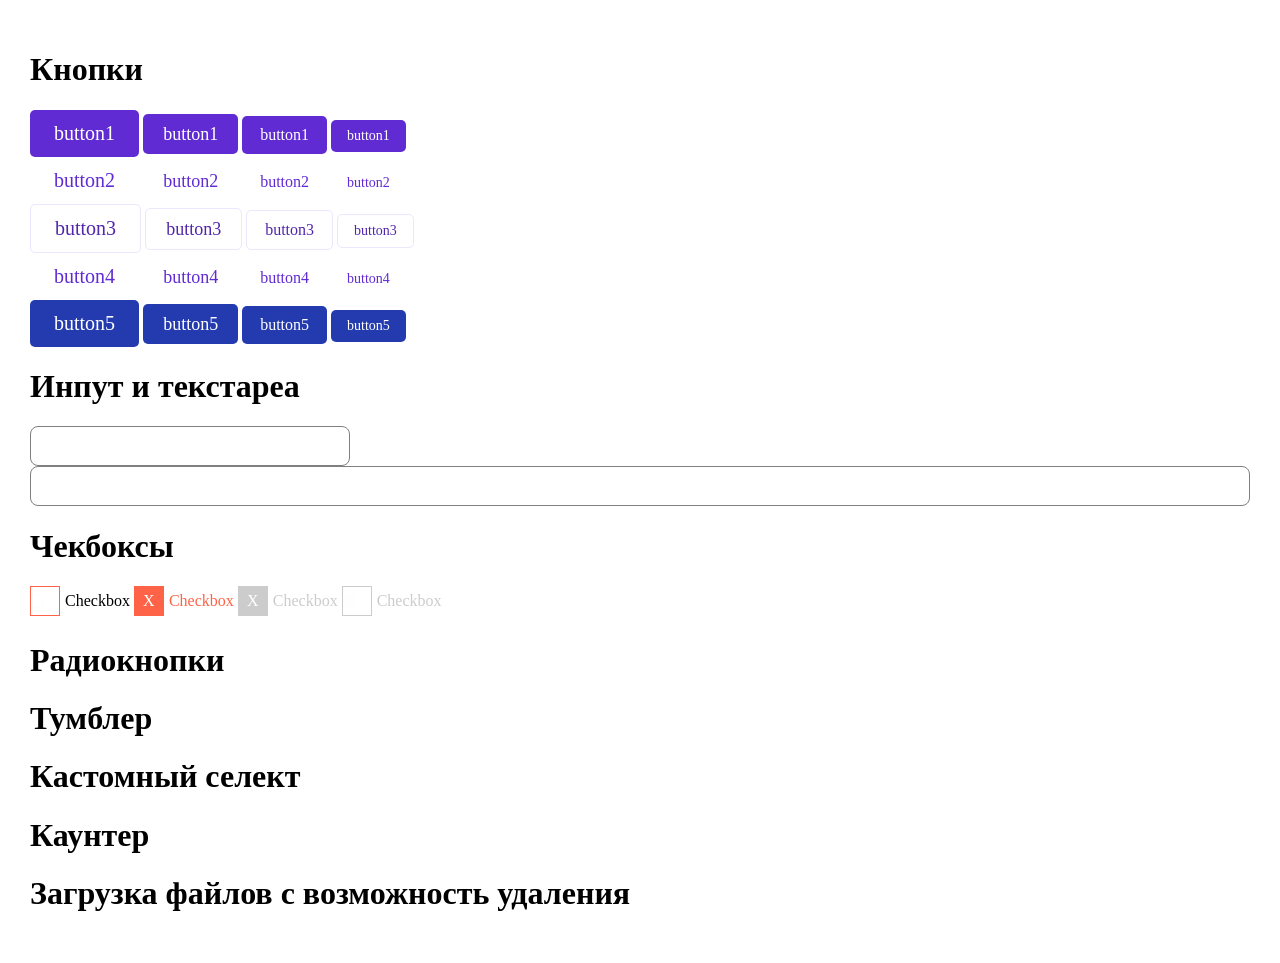
==== app/ui-tree.html @ 29e1bcdf "чекбоксы сделаны" ====
<!DOCTYPE html>
<html lang="en">

<head>
	<meta charset="UTF-8">
	<meta name="viewport" content="width=device-width, initial-scale=1">
	<title>Название сайта</title>
	<link rel="icon" href="https://example.com/favicon.ico" type="image/x-icon">
	<!-- Styles -->
	<link rel="stylesheet" href="css/normalize.css">
	<!-- build:css -->
	<!-- Все стили помещаются внтурь комментария build -->
	<!-- Slick slider CSS -->
	<link rel="stylesheet" href="libs/slick-slider/slick.css">
	<!-- Magnific Popup CSS -->
	<link rel="stylesheet" href="libs/magnific-popup/magnific-popup.css">
	<!-- Google Fonts roboto -->
	<link href="https://fonts.googleapis.com/css?family=Roboto:300,300i,400,400i,500,500i,700,700i,900|Rubik:500,700,900&subset=latin,cyrillic" rel="stylesheet">
	<!-- Базовые стили CSS -->
	<link rel="stylesheet" href="css/main.css">
    <link rel="stylesheet" href="css/uicss.css">
	<!-- endbuild -->
</head>
<body>



    <h1>Кнопки</h1>
    <div class="row">
        <div class="
            button
            button--struct1
            button--colors1
            button--size1
            button--bradius1
        ">
            button1
        </div>
        <div class="
            button
            button--bradius1
            button--struct1
            button--colors1
            button--size2
        ">
            button1
        </div>
        <div class="
            button
            button--struct1
            button--colors1
            button--size3
            button--bradius1
        ">
            button1
        </div>
        <div class="
            button
            button--bradius1
            button--struct1
            button--colors1
            button--size4
        ">
            button1
        </div>
    </div>




    <div class="row">
        <div class="
            button
            button--struct1
            button--colors2
            button--size1
            button--bradius1
        ">
            button2
        </div>
        <div class="
            button
            button--bradius1
            button--struct1
            button--colors2
            button--size2
        ">
            button2
        </div>
        <div class="
            button
            button--struct1
            button--colors2
            button--size3
            button--bradius1
        ">
            button2
        </div>
        <div class="
            button
            button--bradius1
            button--struct1
            button--colors2
            button--size4
        ">
            button2
        </div>
    </div>




    <div class="row">
        <div class="
            button
            button--bradius1
            button--struct1
            button--colors3
            button--size1
        ">
            button3
        </div>
        <div class="
            button
            button--bradius1
            button--struct1
            button--colors3
            button--size2
        ">
            button3
        </div>
        <div class="
            button
            button--bradius1
            button--struct1
            button--colors3
            button--size3
        ">
            button3
        </div>
        <div class="
            button
            button--bradius1
            button--struct1
            button--colors3
            button--size4
        ">
            button3
        </div>
    </div>



    <div class="row">
        <div class="
            button
            button--bradius1
            button--struct1
            button--colors4
            button--size1
        ">
            button4
        </div>
        <div class="
            button
            button--bradius1
            button--struct1
            button--colors4
            button--size2
        ">
            button4
        </div>
        <div class="
            button
            button--bradius1
            button--struct1
            button--colors4
            button--size3
        ">
            button4
        </div>
        <div class="
            button
            button--bradius1
            button--struct1
            button--colors4
            button--size4
        ">
            button4
        </div>
    </div>


    <div class="row">
        <div class="
            button
            button--bradius1
            button--struct1
            button--colors5
            button--size1
        ">
            button5
        </div>
        <div class="
            button
            button--bradius1
            button--struct1
            button--colors5
            button--size2
        ">
            button5
        </div>
        <div class="
            button
            button--bradius1
            button--struct1
            button--colors5
            button--size3
        ">
            button5
        </div>
        <div class="
            button
            button--bradius1
            button--struct1
            button--colors5
            button--size4
        ">
            button5
        </div>
    </div>


    <!-- input -->
    <!-- input -->
    <!-- input -->
	<h1>Инпут и текстареа</h1>
    <div class="row">
        <div class="field-cell">
            <input type="text" class="field field--size1 field--bradius1 field--border1">
        </div>
    </div>
    <div class="row">
        <div class="field-cell">
            <input type="text" class="field field--size2 field--bradius1 field--border1">
        </div>
    </div>
    



    <!-- checkbox -->
    <!-- checkbox -->
    <!-- checkbox -->
    <h1>Чекбоксы</h1>
    <label class="checkbox checkbox--struct1 checkbox--gap1">
        <input type="checkbox" class="checkbox__input"/>
        <div class="checkbox__cell checkbox__cell--border1 checkbox__cell--size1 checkbox__cell--pos1 checkbox__cell--colors1">
            <span class="checkbox__checkmark">X</span>
        </div>
        <div class="checkbox__text">Checkbox</div>
    </label>

    <label class="checkbox checkbox--struct1 checkbox--gap1">
        <input type="checkbox" class="checkbox__input" checked="checked">
        <div class="checkbox__cell checkbox__cell--border1 checkbox__cell--size1 checkbox__cell--pos1 checkbox__cell--colors1">
            <span class="checkbox__checkmark">X</span>
        </div>
        <div class="checkbox__text checkbox__text--color1">Checkbox</div>
    </label>

    <label class="checkbox checkbox--disabled checkbox--struct1 checkbox--gap1">
        <input type="checkbox" class="checkbox__input" checked="checked" disabled="disabled">
        <div class="checkbox__cell checkbox__cell--border1 checkbox__cell--size1 checkbox__cell--pos1 checkbox__cell--colors1">
            <span class="checkbox__checkmark">X</span>
        </div>
        <div class="checkbox__text">Checkbox</div>
    </label>
    
    <label class="checkbox checkbox--disabled checkbox--struct1 checkbox--gap1">
        <input type="checkbox" class="checkbox__input" disabled="disabled">
        <div class="checkbox__cell checkbox__cell--border1 checkbox__cell--size1 checkbox__cell--pos1 checkbox__cell--colors1">
            <span class="checkbox__checkmark">X</span>
        </div>
        <div class="checkbox__text">Checkbox</div>
    </label>





    <h1>Радиокнопки</h1>
    <h1>Тумблер</h1>
    <h1>Кастомный селект</h1>
    <h1>Каунтер</h1>
    <h1>Загрузка файлов с возможность удаления</h1>







    <style>
        body{
            padding: 30px;
        }
    </style>

	<!-- Scripts -->
	<!-- build:js -->
	<!-- jQuery -->
	<script src="js/jquery-3.3.1.min.js"></script>
	<!-- Slick slider JS -->
	<script src="libs/slick-slider/slick.min.js"></script>
	<!-- Magnific Popup JS -->
	<script src="libs/magnific-popup/jquery.magnific-popup.min.js"></script>
	<!-- Базовые скрипты javascript -->
	<script src="js/main.js"></script>
	<!-- endbuild -->
</body>

</html>
---- app/css/main.css ----
@charset "UTF-8";
/* reset */
html {
  scroll-behavior: smooth;
}

body {
  overflow: hidden visible;
}

*,
*:before,
*:after {
  box-sizing: border-box;
  margin: 0;
  padding: 0;
}

img {
  max-width: 100%;
}

li {
  list-style: none;
}

a {
  text-decoration: none;
  display: inline-block;
}

input, button, textarea {
  outline: none;
}

button {
  border: none;
}

ul li:last-child {
  margin-right: 0;
  margin-bottom: 0;
}

ul li:first-child {
  margin-left: 0;
  margin-top: 0;
}

.text p:last-child {
  margin-bottom: 0;
}

a, button {
  cursor: pointer;
  display: inline-block;
}

.container {
  max-width: 1200px;
  margin: 0 auto;
}

/* для маленьких мониторов и больших планшетов и обычных планшетов в горизонтальной ротации */
/* т.е мониторы и плашеты (1024-1260) */
@media screen and (max-width: 1260px) {
  .container {
    width: 950px;
  }
}

/* для обычных планшетов в вертикальной ротации */
/* т.е плашеты (650-991) */
@media screen and (max-width: 991px) {
  .container {
    width: 620px;
  }
}

/* для телефонов */
/* т.е телефоны (320-650) */
@media screen and (max-width: 650px) {
  .container {
    width: 290px;
  }
}

/* Utils classes */
.body-stop {
  overflow: hidden !important;
}

.hidden {
  display: none;
}

/* UI */
/* BUTTON */
.button {
  cursor: pointer;
}

.button--struct1 {
  display: inline-block;
}

.button--bradius1 {
  border-radius: 5px;
}

.button--colors1 {
  background: #612BD3;
  color: #fff;
}

.button--colors1:hover {
  background: #5126AC;
}

.button--colors2 {
  background: #fff;
  color: #612BD3;
}

.button--colors2:hover {
  background: #EEE5FF;
}

.button--colors3 {
  border: 1px solid #EEE5FF;
  color: #5126AC;
}

.button--colors3:hover {
  border-color: #5126AC;
}

.button--colors4 {
  color: #612BD3;
}

.button--colors4:hover {
  border-color: #5126AC;
}

.button--colors5 {
  background: #243BB0;
  color: #fff;
}

.button--colors5:hover {
  background: #1D2F8D;
}

.button--size1 {
  padding: 12px 24px;
  font-size: 20px;
}

.button--size2 {
  padding: 10px 20px;
  font-size: 18px;
}

.button--size3 {
  padding: 10px 18px;
  font-size: 16px;
}

.button--size4 {
  padding: 8px 16px;
  font-size: 14px;
}

/* CHECKBOX */
/* CHECKBOX */
.checkbox {
  display: flex;
  align-items: center;
}

.checkbox--gap1 {
  gap: 10px;
}

.checkbox__input--size1 {
  width: 16px;
  height: 16px;
}

.checkbox__input--size2 {
  width: 20px;
  height: 20px;
}

/* FIELDS */
/* FIELDS */
/* FIELDS */
.field--size1 {
  width: 320px;
  height: 40px;
}

.field--size2 {
  width: 100%;
  height: 40px;
}

.field--bradius1 {
  border-radius: 8px;
}

.field--border1 {
  border: 1px solid gray;
}

/* Body */
/* Заголовки */
.title--def {
  color: #000;
}

/* Кнопки */
.btn--def {
  display: inline-block;
}

.btn--def:hover {
  display: inline-block;
}

/* Текст */
.text--def {
  color: #000;
}

.text-area p:last-child {
  margin-bottom: 0;
}

/* Табы */
.tabs__links--def {
  display: flex;
}

.tabs__link--def {
  display: inline-block;
}

/* Слайдер */
.slider-arrows--def {
  display: flex;
  justify-content: space-between;
}

.slider-dots--def .slick-dots {
  display: flex;
  justify-content: center;
}

.slider-dots--def .slick-dots li {
  margin: 0 5px;
}

.slider-dots--def .slick-dots li button {
  display: inline-block;
  background: gray;
  font-size: 0;
  width: 20px;
  height: 20px;
  border-radius: 50px;
  cursor: pointer;
}

.slider-dots--def .slick-dots li.slick-active button {
  background: green;
}

.slick-arrow {
  cursor: pointer;
}

/* strukture */
---- app/css/uicss.css ----
/*** CHECKBOXES ***/
/* CHECKBOX WORKS */
.checkbox{
    cursor: pointer;
}
.checkbox.checkbox--disabled{
    cursor: default;
}
.checkbox__input{
    position: absolute;
    opacity: 0.01;
}
.checkbox__cell{
    position: relative;
    overflow: hidden;
}
.checkbox .checkbox__checkmark{
    position: absolute;
    transition: 0.1s linear;
    width: 100%;
    height: 100%;
    display: flex;
    justify-content: center;
    align-items: center;
    transform: scale(0)
}
.checkbox__input:checked + .checkbox__cell .checkbox__checkmark{
    transform: scale(1)
}
/* checkbox--struct */
.checkbox--struct1{
    display: inline-flex;
    align-items: center;
}
/* checkbox--gap */
.checkbox--gap1{
    gap: 5px;
}
/* CHECKBOX__CELL */
/* checkbox__cell--border */
.checkbox__cell--border1{
    border: 1px solid;
}
/* checkbox__cell--bradius1 */
.checkbox__cell--bradius1{
    border-radius: 5px;
}
/* checkbox__cell--colors */
/* --colors1 */
.checkbox__cell--colors1{
    border-color: tomato;
}
.checkbox__input:checked + .checkbox__cell--colors1{
    background: tomato;
}
.checkbox__input:checked + .checkbox__cell--colors1 .checkbox__checkmark{
    color: #fff;
}
.checkbox__input:checked:disabled + .checkbox__cell--colors1{
    border-color: #ccc;
    background: #ccc;
}
.checkbox__input:disabled + .checkbox__cell--colors1{
    border-color: #ccc;
}
/* --colors2 */
/* checkbox__cell--size */
.checkbox__cell--size1{
    width: 30px;
    height: 30px;
}
/* checkbox__cell--pos */
.checkbox__cell--pos1{
    display: flex;
    justify-content: center;
    align-items: center;
}
/* CHECKBOX__TEXT */
/* checkbox__text--color */
.checkbox__text--color1{
    color: #000;
}
.checkbox__input:checked + .checkbox__cell + .checkbox__text{
    color: tomato;
}
.checkbox__input:checked:disabled + .checkbox__cell + .checkbox__text{
    color: #ccc;
}
.checkbox__input:disabled + .checkbox__cell + .checkbox__text{
    color: #ccc;
}
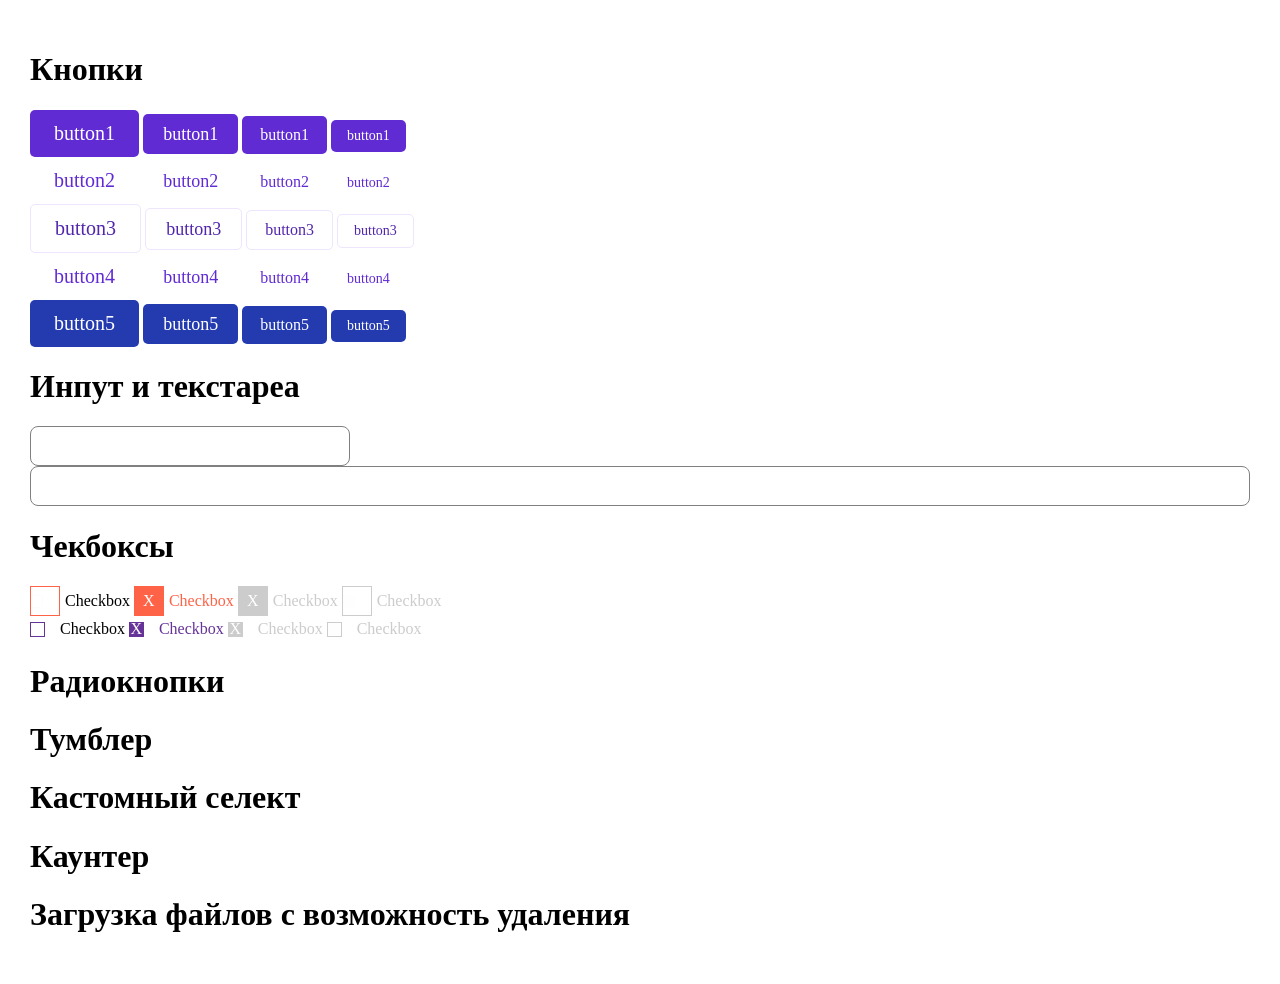
==== commit 1cb506de: "добавлен ещё вид чекбоксов" ====
--- a/app/ui-tree.html
+++ b/app/ui-tree.html
@@ -258,7 +258,7 @@
         <div class="checkbox__cell checkbox__cell--border1 checkbox__cell--size1 checkbox__cell--pos1 checkbox__cell--colors1">
             <span class="checkbox__checkmark">X</span>
         </div>
-        <div class="checkbox__text">Checkbox</div>
+        <div class="checkbox__text checkbox__text--color1">Checkbox</div>
     </label>
 
     <label class="checkbox checkbox--struct1 checkbox--gap1">
@@ -274,7 +274,7 @@
         <div class="checkbox__cell checkbox__cell--border1 checkbox__cell--size1 checkbox__cell--pos1 checkbox__cell--colors1">
             <span class="checkbox__checkmark">X</span>
         </div>
-        <div class="checkbox__text">Checkbox</div>
+        <div class="checkbox__text checkbox__text--color1">Checkbox</div>
     </label>
     
     <label class="checkbox checkbox--disabled checkbox--struct1 checkbox--gap1">
@@ -282,7 +282,42 @@
         <div class="checkbox__cell checkbox__cell--border1 checkbox__cell--size1 checkbox__cell--pos1 checkbox__cell--colors1">
             <span class="checkbox__checkmark">X</span>
         </div>
-        <div class="checkbox__text">Checkbox</div>
+        <div class="checkbox__text checkbox__text--color1">Checkbox</div>
+    </label>
+
+
+    <br>
+
+    <label class="checkbox checkbox--struct1 checkbox--gap2">
+        <input type="checkbox" class="checkbox__input"/>
+        <div class="checkbox__cell checkbox__cell--border1 checkbox__cell--size2 checkbox__cell--pos1 checkbox__cell--colors2">
+            <span class="checkbox__checkmark">X</span>
+        </div>
+        <div class="checkbox__text checkbox__text--color2">Checkbox</div>
+    </label>
+
+    <label class="checkbox checkbox--struct1 checkbox--gap2">
+        <input type="checkbox" class="checkbox__input" checked="checked">
+        <div class="checkbox__cell checkbox__cell--border1 checkbox__cell--size2 checkbox__cell--pos1 checkbox__cell--colors2">
+            <span class="checkbox__checkmark">X</span>
+        </div>
+        <div class="checkbox__text checkbox__text--color2">Checkbox</div>
+    </label>
+
+    <label class="checkbox checkbox--disabled checkbox--struct1 checkbox--gap2">
+        <input type="checkbox" class="checkbox__input" checked="checked" disabled="disabled">
+        <div class="checkbox__cell checkbox__cell--border1 checkbox__cell--size2 checkbox__cell--pos1 checkbox__cell--colors2">
+            <span class="checkbox__checkmark">X</span>
+        </div>
+        <div class="checkbox__text checkbox__text--color2">Checkbox</div>
+    </label>
+    
+    <label class="checkbox checkbox--disabled checkbox--struct1 checkbox--gap2">
+        <input type="checkbox" class="checkbox__input" disabled="disabled">
+        <div class="checkbox__cell checkbox__cell--border1 checkbox__cell--size2 checkbox__cell--pos1 checkbox__cell--colors2">
+            <span class="checkbox__checkmark">X</span>
+        </div>
+        <div class="checkbox__text checkbox__text--color2">Checkbox</div>
     </label>
 
 
--- a/app/css/uicss.css
+++ b/app/css/uicss.css
@@ -36,6 +36,9 @@
 .checkbox--gap1{
     gap: 5px;
 }
+.checkbox--gap2{
+    gap: 15px;
+}
 /* CHECKBOX__CELL */
 /* checkbox__cell--border */
 .checkbox__cell--border1{
@@ -64,10 +67,30 @@
     border-color: #ccc;
 }
 /* --colors2 */
+.checkbox__cell--colors2{
+    border-color: rebeccapurple;
+}
+.checkbox__input:checked + .checkbox__cell--colors2{
+    background: rebeccapurple;
+}
+.checkbox__input:checked + .checkbox__cell--colors2 .checkbox__checkmark{
+    color: #fff;
+}
+.checkbox__input:checked:disabled + .checkbox__cell--colors2{
+    border-color: #ccc;
+    background: #ccc;
+}
+.checkbox__input:disabled + .checkbox__cell--colors2{
+    border-color: #ccc;
+}
 /* checkbox__cell--size */
 .checkbox__cell--size1{
     width: 30px;
     height: 30px;
+}
+.checkbox__cell--size2{
+    width: 15px;
+    height: 15px;
 }
 /* checkbox__cell--pos */
 .checkbox__cell--pos1{
@@ -77,15 +100,29 @@
 }
 /* CHECKBOX__TEXT */
 /* checkbox__text--color */
+/* --color1 */
 .checkbox__text--color1{
     color: #000;
 }
-.checkbox__input:checked + .checkbox__cell + .checkbox__text{
+.checkbox__input:checked + .checkbox__cell + .checkbox__text--color1{
     color: tomato;
 }
-.checkbox__input:checked:disabled + .checkbox__cell + .checkbox__text{
+.checkbox__input:checked:disabled + .checkbox__cell + .checkbox__text--color1{
     color: #ccc;
 }
-.checkbox__input:disabled + .checkbox__cell + .checkbox__text{
+.checkbox__input:disabled + .checkbox__cell + .checkbox__text--color1{
+    color: #ccc;
+}
+/* --color2 */
+.checkbox__text--color2{
+    color: #000;
+}
+.checkbox__input:checked + .checkbox__cell + .checkbox__text--color2{
+    color: rebeccapurple;
+}
+.checkbox__input:checked:disabled + .checkbox__cell + .checkbox__text--color2{
+    color: #ccc;
+}
+.checkbox__input:disabled + .checkbox__cell + .checkbox__text--color2{
     color: #ccc;
 }
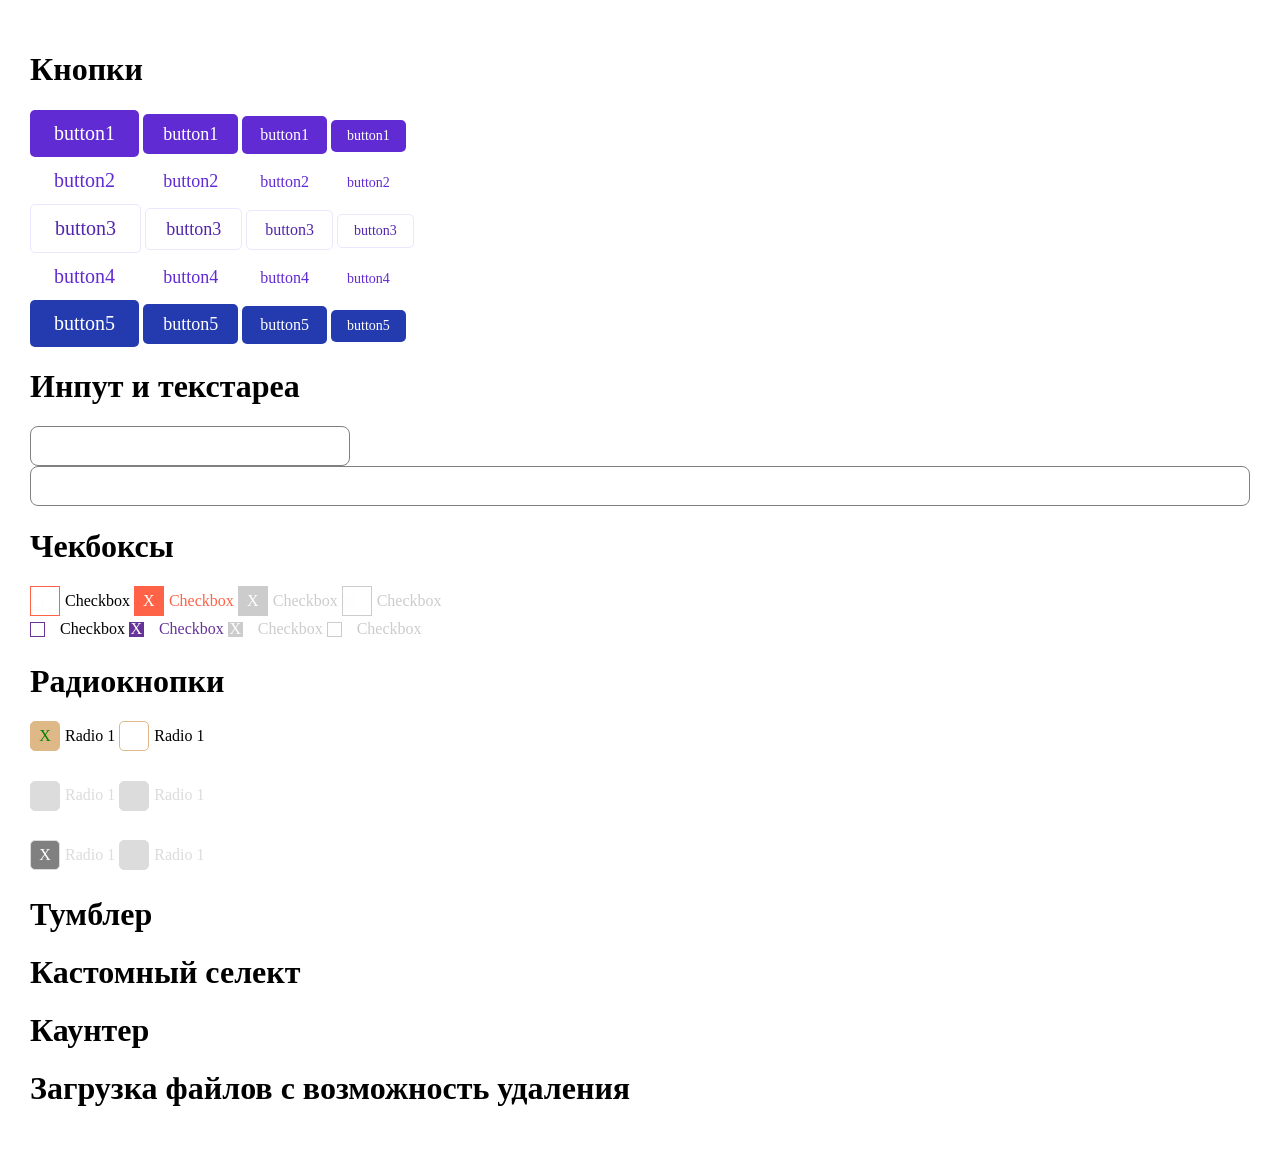
==== commit 98e34cc1: "сделаны радиокнопки" ====
--- a/app/ui-tree.html
+++ b/app/ui-tree.html
@@ -325,6 +325,67 @@
 
 
     <h1>Радиокнопки</h1>
+
+    <div class="row" style="margin-bottom: 25px;">
+        <label class="radio radio--struct1 radio--gap1">
+            <input type="radio" class="radio__input" name="radio1" checked="checked">
+            <div class="radio__cell radio__cell--bradius1 radio__cell--border1 radio__cell--size1 radio__cell--pos1 radio__cell--colors1">
+                <span class="radio__checkmark">X</span>
+            </div>
+            <div class="radio__text radio__text--color1">Radio 1</div>
+        </label>
+        <label class="radio radio--struct1 radio--gap1">
+            <input type="radio" class="radio__input" name="radio1">
+            <div class="radio__cell radio__cell--bradius1 radio__cell--border1 radio__cell--size1 radio__cell--pos1 radio__cell--colors1">
+                <span class="radio__checkmark">X</span>
+            </div>
+            <div class="radio__text radio__text--color1">Radio 1</div>
+        </label>
+    </div>
+
+
+    <div class="row" style="margin-bottom: 25px;">
+        <label class="radio radio--struct1 radio--gap1 radio--disabled">
+            <input type="radio" class="radio__input" name="radio2" disabled="disabled">
+            <div class="radio__cell radio__cell--bradius1 radio__cell--border1 radio__cell--size1 radio__cell--pos1 radio__cell--colors1">
+                <span class="radio__checkmark">X</span>
+            </div>
+            <div class="radio__text radio__text--color1">Radio 1</div>
+        </label>
+        <label class="radio radio--struct1 radio--gap1 radio--disabled">
+            <input type="radio" class="radio__input" name="radio2" disabled="disabled">
+            <div class="radio__cell radio__cell--bradius1 radio__cell--border1 radio__cell--size1 radio__cell--pos1 radio__cell--colors1">
+                <span class="radio__checkmark">X</span>
+            </div>
+            <div class="radio__text radio__text--color1">Radio 1</div>
+        </label>
+    </div>
+
+
+    <div class="row">
+        <label class="radio radio--struct1 radio--gap1 radio--disabled">
+            <input type="radio" class="radio__input" name="radio3" disabled="disabled" checked="checked">
+            <div class="radio__cell radio__cell--bradius1 radio__cell--border1 radio__cell--size1 radio__cell--pos1 radio__cell--colors1">
+                <span class="radio__checkmark">X</span>
+            </div>
+            <div class="radio__text radio__text--color1">Radio 1</div>
+        </label>
+        <label class="radio radio--struct1 radio--gap1 radio--disabled">
+            <input type="radio" class="radio__input" name="radio3" disabled="disabled">
+            <div class="radio__cell radio__cell--bradius1 radio__cell--border1 radio__cell--size1 radio__cell--pos1 radio__cell--colors1">
+                <span class="radio__checkmark">X</span>
+            </div>
+            <div class="radio__text radio__text--color1">Radio 1</div>
+        </label>
+    </div>
+
+
+
+
+
+
+
+
     <h1>Тумблер</h1>
     <h1>Кастомный селект</h1>
     <h1>Каунтер</h1>
--- a/app/css/uicss.css
+++ b/app/css/uicss.css
@@ -16,16 +16,18 @@
 }
 .checkbox .checkbox__checkmark{
     position: absolute;
-    transition: 0.1s linear;
+    transition: 0.2s linear;
     width: 100%;
     height: 100%;
     display: flex;
     justify-content: center;
     align-items: center;
-    transform: scale(0)
+    transform: scale(0);
+    opacity: 0;
 }
 .checkbox__input:checked + .checkbox__cell .checkbox__checkmark{
-    transform: scale(1)
+    transform: scale(1);
+    opacity: 1;
 }
 /* checkbox--struct */
 .checkbox--struct1{
@@ -125,4 +127,84 @@
 }
 .checkbox__input:disabled + .checkbox__cell + .checkbox__text--color2{
     color: #ccc;
+}
+/**/
+/**/
+/**/
+/**/
+/**/
+/**/
+/**/
+/**/
+/*** RADIOS ***/
+/* RADIO WORKS */
+.radio{
+    cursor: pointer;
+}
+.radio.radio--disabled{
+    cursor: default;
+}
+.radio__input{
+    position: absolute;
+    opacity: 0.01;
+}
+.radio__cell{
+    position: relative;
+    overflow: hidden;
+}
+.radio .radio__checkmark{
+    position: absolute;
+    transition: 0.2s linear;
+    width: 100%;
+    height: 100%;
+    display: flex;
+    justify-content: center;
+    align-items: center;
+    transform: scale(0);
+    opacity: 0;
+}
+.radio__input:checked + .radio__cell .radio__checkmark{
+    transform: scale(1);
+    opacity: 1;
+}
+/* radio--gap */
+.radio--gap1{
+    gap: 5px;
+}
+/* radio--struct1 */
+.radio--struct1{
+    display: inline-flex;
+    align-items: center;
+}
+/* radio__cell-size */
+.radio__cell--size1{
+    width: 30px;
+    height: 30px;
+}
+/* radio__cell-colors1 */
+.radio__cell--colors1{
+    border: 1px solid burlywood;
+}
+.radio__input:checked + .radio__cell{
+    background: burlywood;
+}
+.radio__input:checked + .radio__cell .radio__checkmark{
+    color: green;
+}
+.radio__input:disabled + .radio__cell{
+    background: gainsboro;
+    border-color: gainsboro;
+}
+.radio__input:disabled + .radio__cell + .radio__text{
+    color: gainsboro;
+}
+.radio__input:checked:disabled + .radio__cell{
+    background: gray;
+}
+.radio__input:checked:disabled + .radio__cell .radio__checkmark{
+    color: #fff;
+}
+/* radio__cell--bradius1 */
+.radio__cell--bradius1{
+    border-radius: 5px
 }
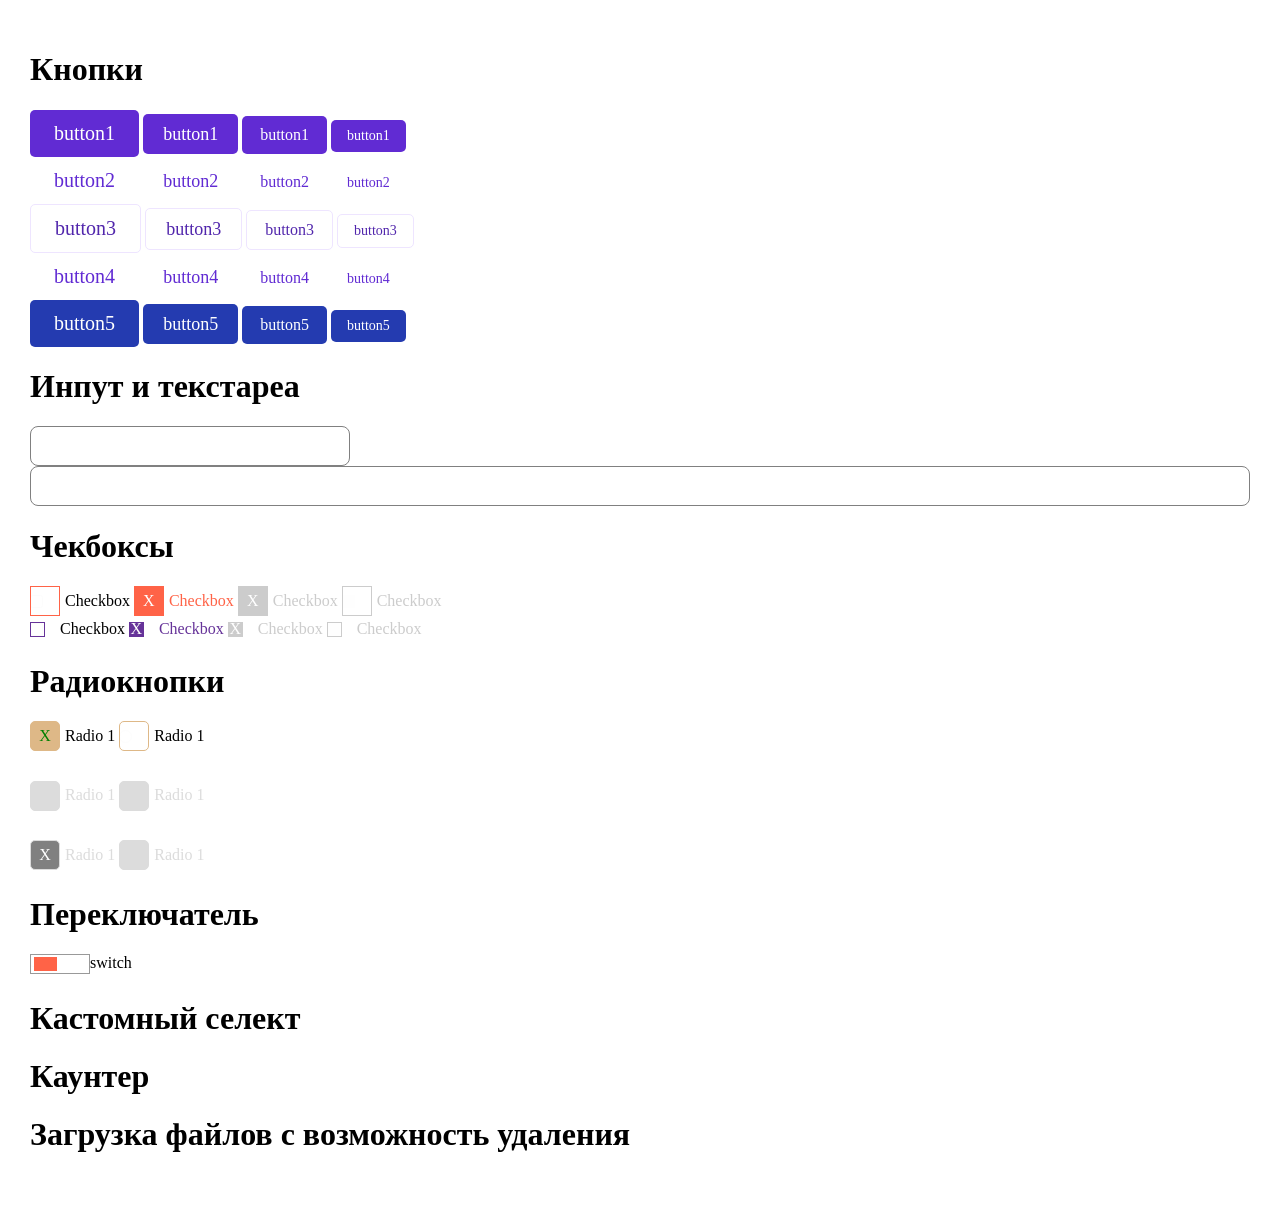
==== commit 78e9a0f2: "сделан switch" ====
--- a/app/ui-tree.html
+++ b/app/ui-tree.html
@@ -386,7 +386,38 @@
 
 
 
-    <h1>Тумблер</h1>
+    <h1>Переключатель</h1>
+
+    <label class="switch switch--struct1 switch--gap1">
+        <input type="checkbox" class="switch__input"/>
+        <div class="switch__cell switch__cell--border1 switch__cell--size1 switch__cell--pos1 switch__cell--colors1">
+            <span class="switch__checkmark"></span>
+        </div>
+        <div class="switch__text switch__text--color1">switch</div>
+    </label>
+
+
+
+
+
+
+
+
+
+
+
+
+
+
+
+
+
+
+
+
+
+
+
     <h1>Кастомный селект</h1>
     <h1>Каунтер</h1>
     <h1>Загрузка файлов с возможность удаления</h1>
--- a/app/css/uicss.css
+++ b/app/css/uicss.css
@@ -207,4 +207,45 @@
 /* radio__cell--bradius1 */
 .radio__cell--bradius1{
     border-radius: 5px
+}
+/**/
+/**/
+/**/
+/**/
+/**/
+/**/
+/**/
+/**/
+/*** SWITCHES ***/
+/* SWITCHES WORKS */
+.switch{
+    display: inline-flex;
+    background: #fff;
+    cursor: pointer;
+}
+.switch.switch--disabled{
+    cursor: default;
+}
+.switch__input{
+    position: absolute;
+    opacity: 0.01;
+}
+.switch__cell{
+    width: 60px;
+    height: 20px;
+    border: 1px solid #999;
+    position: relative;
+}
+.switch__checkmark{
+    width: 40%;
+    height: 80%;
+    top: 10%;
+    left: 5%;
+    display: inline-block;
+    background: tomato;
+    position: absolute;
+    transition: 0.2s ease;
+}
+.switch__input:checked + .switch__cell .switch__checkmark{
+    left: 55%
 }
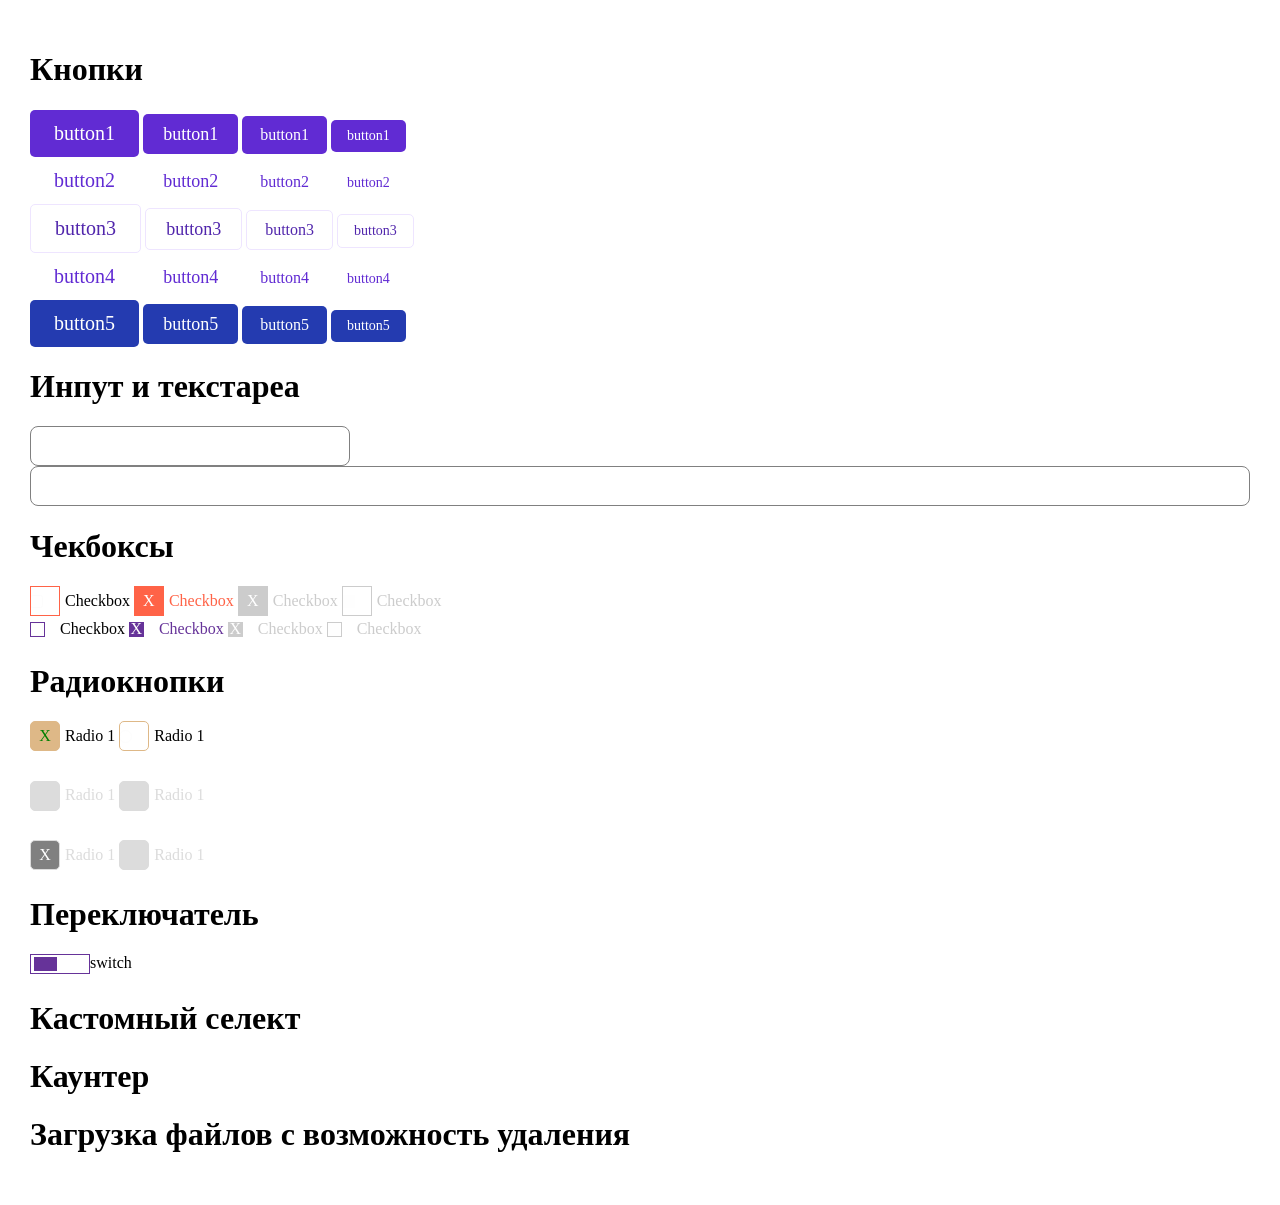
==== commit 94adddab: "switch ебанул почти под стандарт" ====
--- a/app/ui-tree.html
+++ b/app/ui-tree.html
@@ -390,8 +390,8 @@
 
     <label class="switch switch--struct1 switch--gap1">
         <input type="checkbox" class="switch__input"/>
-        <div class="switch__cell switch__cell--border1 switch__cell--size1 switch__cell--pos1 switch__cell--colors1">
-            <span class="switch__checkmark"></span>
+        <div class="switch__area switch__area--border1 switch__area--size1 switch__area--colors1">
+            <span class="switch__checkmark switch__checkmark--colors1 switch__checkmark--size1"></span>
         </div>
         <div class="switch__text switch__text--color1">switch</div>
     </label>
--- a/app/css/uicss.css
+++ b/app/css/uicss.css
@@ -219,8 +219,6 @@
 /*** SWITCHES ***/
 /* SWITCHES WORKS */
 .switch{
-    display: inline-flex;
-    background: #fff;
     cursor: pointer;
 }
 .switch.switch--disabled{
@@ -230,22 +228,41 @@
     position: absolute;
     opacity: 0.01;
 }
-.switch__cell{
+.switch__area{
+    position: relative;
+}
+.switch__checkmark{
+    display: inline-block;
+    position: absolute;
+    transition: 0.2s ease;
+}
+/* SWITCH */
+/* switch--struct */
+.switch--struct1{
+    display: inline-flex;
+}
+/* SWITCH__AREA */
+/* switch__area--size */
+.switch__area--size1{
     width: 60px;
     height: 20px;
-    border: 1px solid #999;
-    position: relative;
-}
-.switch__checkmark{
+}
+/* switch__area--border */
+.switch__area--border1{
+    border: 1px solid rebeccapurple;
+}
+/* SWITCH__CHECKMARK */
+/* switch__checkmark--colors */
+.switch__checkmark--colors1{
+    background: rebeccapurple;
+}
+/* switch__checkmark--size */
+.switch__checkmark--size1{
     width: 40%;
     height: 80%;
     top: 10%;
     left: 5%;
-    display: inline-block;
-    background: tomato;
-    position: absolute;
-    transition: 0.2s ease;
-}
-.switch__input:checked + .switch__cell .switch__checkmark{
+}
+.switch__input:checked + .switch__area .switch__checkmark--size1{
     left: 55%
 }
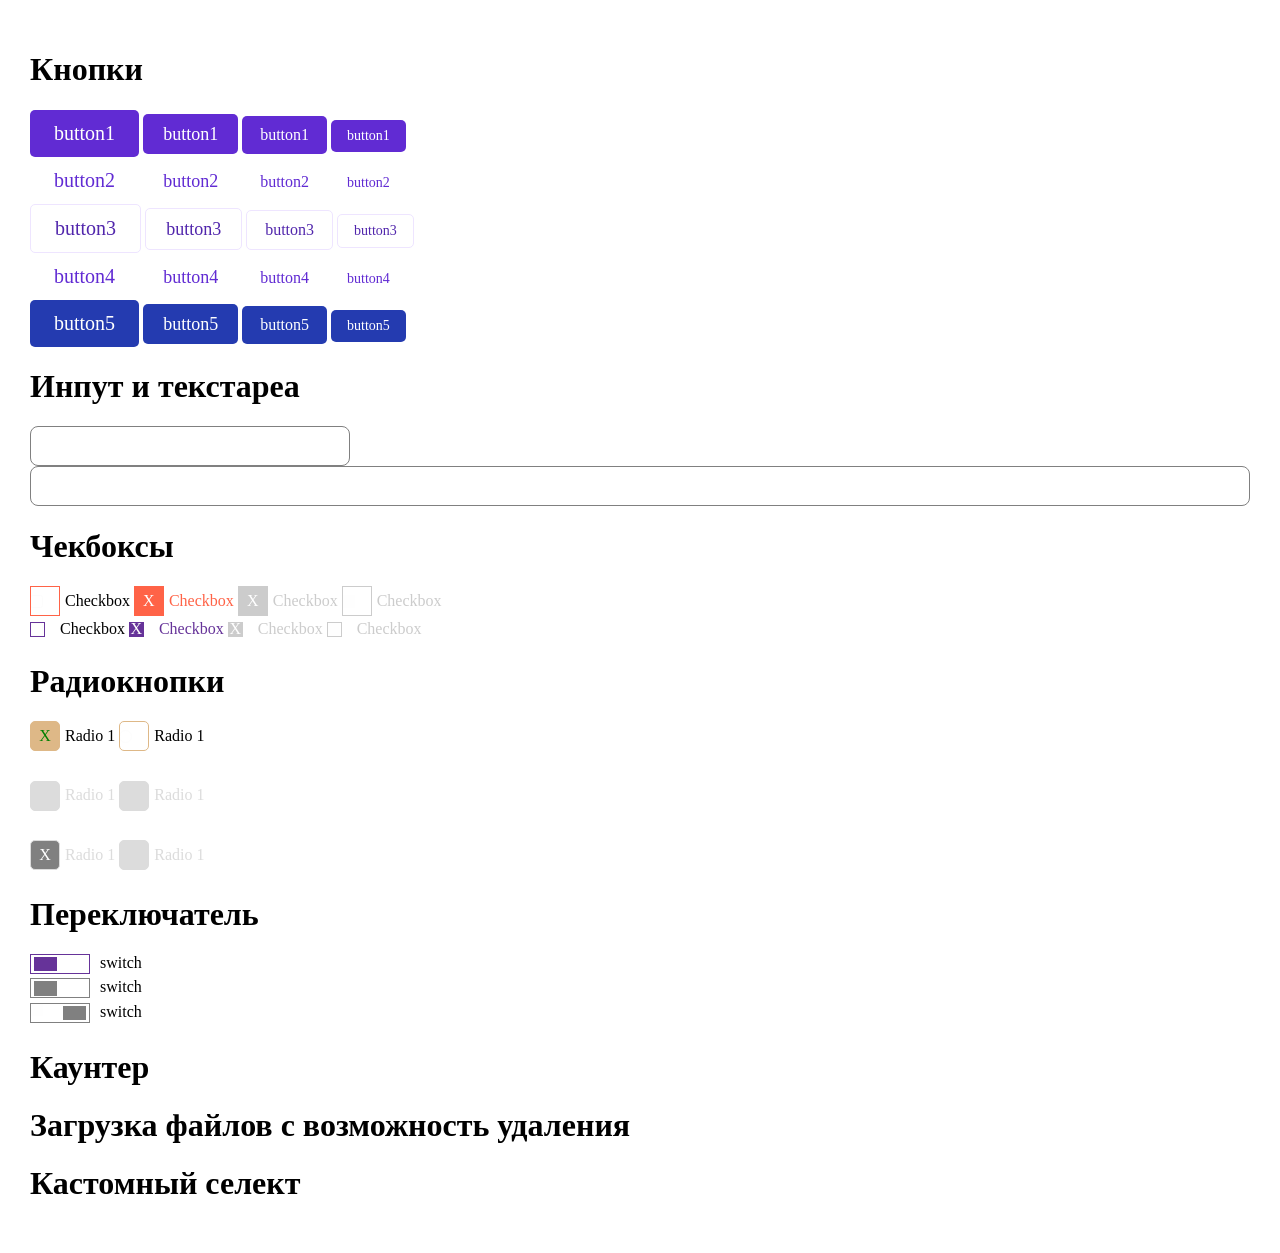
==== commit cabcfc07: "сделан переключатель" ====
--- a/app/ui-tree.html
+++ b/app/ui-tree.html
@@ -386,46 +386,69 @@
 
 
 
+
+
+
     <h1>Переключатель</h1>
-
-    <label class="switch switch--struct1 switch--gap1">
-        <input type="checkbox" class="switch__input"/>
-        <div class="switch__area switch__area--border1 switch__area--size1 switch__area--colors1">
-            <span class="switch__checkmark switch__checkmark--colors1 switch__checkmark--size1"></span>
-        </div>
-        <div class="switch__text switch__text--color1">switch</div>
-    </label>
-
-
-
-
-
-
-
-
-
-
-
-
-
-
-
-
-
-
-
-
-
-
-
-    <h1>Кастомный селект</h1>
+    <div class="row">
+        <label class="switch switch--struct1 switch--gap1">
+            <input type="checkbox" class="switch__input">
+            <div class="switch__area switch__area--border1 switch__area--size1 switch__area--colors1">
+                <span class="switch__checkmark switch__checkmark--colors1 switch__checkmark--size1"></span>
+            </div>
+            <div class="switch__text switch__text--color1">switch</div>
+        </label>
+    </div>
+    <div class="row">
+        <label class="switch switch--struct1 switch--gap1 switch--disabled">
+            <input type="checkbox" class="switch__input" disabled="disabled">
+            <div class="switch__area switch__area--border1 switch__area--size1 switch__area--colors1">
+                <span class="switch__checkmark switch__checkmark--colors1 switch__checkmark--size1"></span>
+            </div>
+            <div class="switch__text switch__text--color1">switch</div>
+        </label>
+    </div>
+    <div class="row">
+        <label class="switch switch--struct1 switch--gap1 switch--disabled">
+            <input type="checkbox" class="switch__input" disabled="disabled" checked="checked">
+            <div class="switch__area switch__area--border1 switch__area--size1 switch__area--colors1">
+                <span class="switch__checkmark switch__checkmark--colors1 switch__checkmark--size1"></span>
+            </div>
+            <div class="switch__text switch__text--color1">switch</div>
+        </label>
+    </div>
+
+
+
+
+
+
+
+
+
+
+
+
+
+
+
+
+
+
+
+
+
+
+
+
     <h1>Каунтер</h1>
     <h1>Загрузка файлов с возможность удаления</h1>
-
-
-
-
-
+    
+    
+    
+    
+    
+    <h1>Кастомный селект</h1>
 
 
     <style>
--- a/app/css/uicss.css
+++ b/app/css/uicss.css
@@ -241,6 +241,10 @@
 .switch--struct1{
     display: inline-flex;
 }
+/* switch--gap */
+.switch--gap1{
+    gap: 10px;
+}
 /* SWITCH__AREA */
 /* switch__area--size */
 .switch__area--size1{
@@ -251,10 +255,16 @@
 .switch__area--border1{
     border: 1px solid rebeccapurple;
 }
+.switch__input:disabled + .switch__area--border1{
+    border-color: gray;
+}
 /* SWITCH__CHECKMARK */
 /* switch__checkmark--colors */
 .switch__checkmark--colors1{
     background: rebeccapurple;
+}
+.switch__input:disabled + .switch__area .switch__checkmark--colors1{
+    background: gray;
 }
 /* switch__checkmark--size */
 .switch__checkmark--size1{
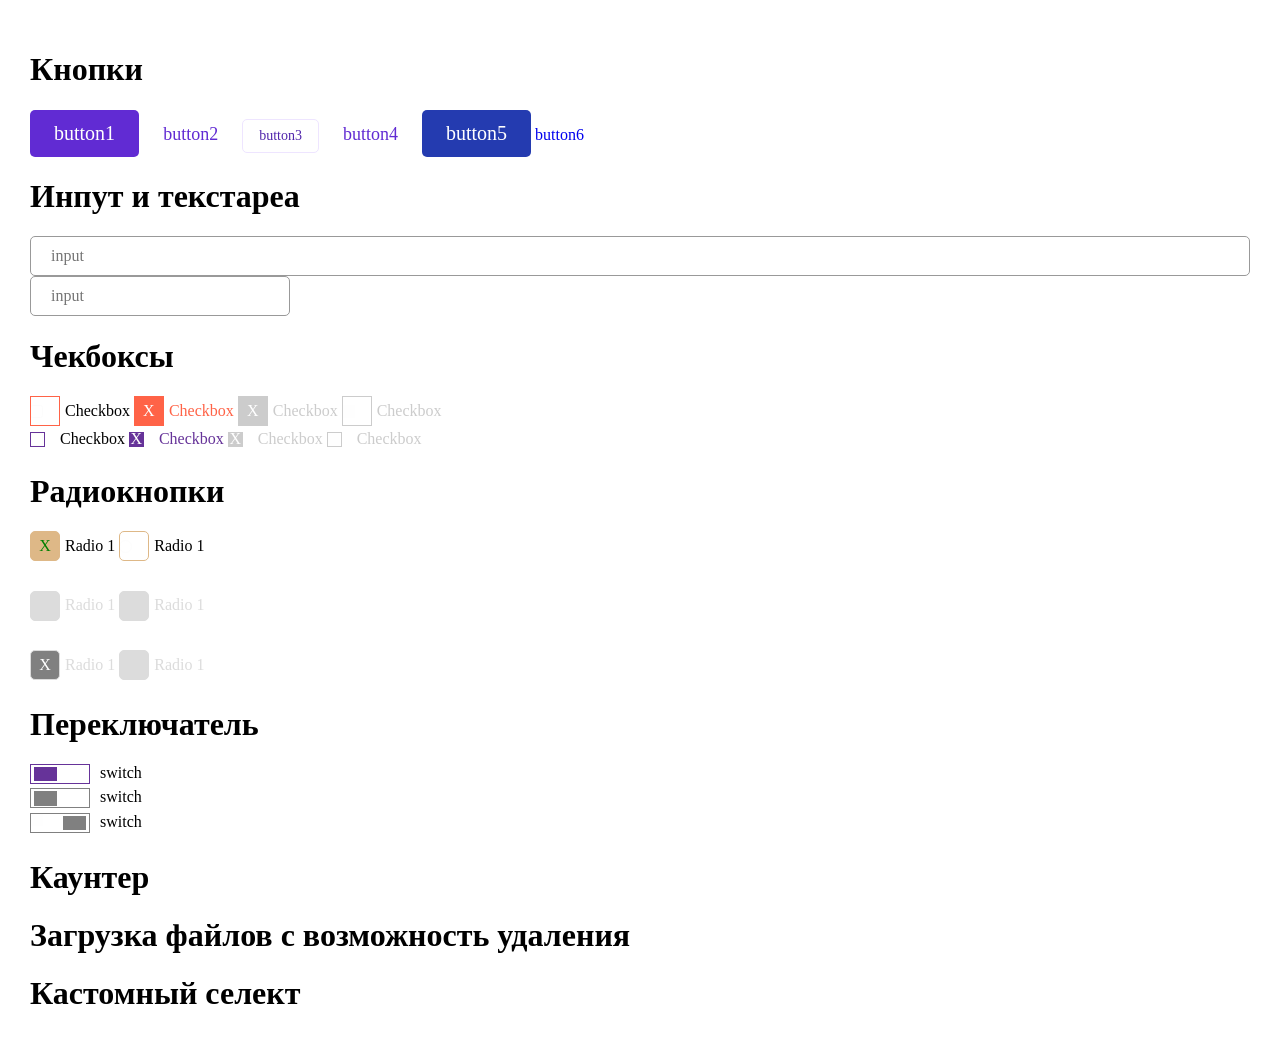
==== commit 91116725: "сделал инпуты" ====
--- a/app/ui-tree.html
+++ b/app/ui-tree.html
@@ -27,208 +27,28 @@
 
     <h1>Кнопки</h1>
     <div class="row">
-        <div class="
-            button
-            button--struct1
-            button--colors1
-            button--size1
-            button--bradius1
-        ">
+        <a href="#" class="button button--struct1 button--colors1 button--size1 button--bradius1">
             button1
-        </div>
-        <div class="
-            button
-            button--bradius1
-            button--struct1
-            button--colors1
-            button--size2
-        ">
-            button1
-        </div>
-        <div class="
-            button
-            button--struct1
-            button--colors1
-            button--size3
-            button--bradius1
-        ">
-            button1
-        </div>
-        <div class="
-            button
-            button--bradius1
-            button--struct1
-            button--colors1
-            button--size4
-        ">
-            button1
-        </div>
-    </div>
-
-
-
-
-    <div class="row">
-        <div class="
-            button
-            button--struct1
-            button--colors2
-            button--size1
-            button--bradius1
-        ">
+        </a>
+        <a href="#" class="button button--struct1 button--colors2 button--size2 button--bradius1">
             button2
-        </div>
-        <div class="
-            button
-            button--bradius1
-            button--struct1
-            button--colors2
-            button--size2
-        ">
-            button2
-        </div>
-        <div class="
-            button
-            button--struct1
-            button--colors2
-            button--size3
-            button--bradius1
-        ">
-            button2
-        </div>
-        <div class="
-            button
-            button--bradius1
-            button--struct1
-            button--colors2
-            button--size4
-        ">
-            button2
-        </div>
-    </div>
-
-
-
-
-    <div class="row">
-        <div class="
-            button
-            button--bradius1
-            button--struct1
-            button--colors3
-            button--size1
-        ">
+        </a>
+        <a href="#" class="button button--struct1 button--colors3 button--size4 button--bradius1">
             button3
-        </div>
-        <div class="
-            button
-            button--bradius1
-            button--struct1
-            button--colors3
-            button--size2
-        ">
-            button3
-        </div>
-        <div class="
-            button
-            button--bradius1
-            button--struct1
-            button--colors3
-            button--size3
-        ">
-            button3
-        </div>
-        <div class="
-            button
-            button--bradius1
-            button--struct1
-            button--colors3
-            button--size4
-        ">
-            button3
-        </div>
-    </div>
-
-
-
-    <div class="row">
-        <div class="
-            button
-            button--bradius1
-            button--struct1
-            button--colors4
-            button--size1
-        ">
+        </a>
+        <a href="#" class="button button--struct1 button--colors4 button--size2 button--bradius1">
             button4
-        </div>
-        <div class="
-            button
-            button--bradius1
-            button--struct1
-            button--colors4
-            button--size2
-        ">
-            button4
-        </div>
-        <div class="
-            button
-            button--bradius1
-            button--struct1
-            button--colors4
-            button--size3
-        ">
-            button4
-        </div>
-        <div class="
-            button
-            button--bradius1
-            button--struct1
-            button--colors4
-            button--size4
-        ">
-            button4
-        </div>
-    </div>
-
-
-    <div class="row">
-        <div class="
-            button
-            button--bradius1
-            button--struct1
-            button--colors5
-            button--size1
-        ">
+        </a>
+        <a href="#" class="button button--struct1 button--colors5 button--size1 button--bradius1">
             button5
-        </div>
-        <div class="
-            button
-            button--bradius1
-            button--struct1
-            button--colors5
-            button--size2
-        ">
-            button5
-        </div>
-        <div class="
-            button
-            button--bradius1
-            button--struct1
-            button--colors5
-            button--size3
-        ">
-            button5
-        </div>
-        <div class="
-            button
-            button--bradius1
-            button--struct1
-            button--colors5
-            button--size4
-        ">
-            button5
-        </div>
-    </div>
+        </a>
+
+        <a href="#" class="button" struct1 colors5 size1 bradius5>
+            button6
+        </a>
+    </div>
+
+
 
 
     <!-- input -->
@@ -236,16 +56,13 @@
     <!-- input -->
 	<h1>Инпут и текстареа</h1>
     <div class="row">
-        <div class="field-cell">
-            <input type="text" class="field field--size1 field--bradius1 field--border1">
-        </div>
-    </div>
-    <div class="row">
-        <div class="field-cell">
-            <input type="text" class="field field--size2 field--bradius1 field--border1">
-        </div>
-    </div>
-    
+        <input type="text" class="field field--bradius1 field--border1 field--size1 field--pos1" placeholder="input">
+    </div>
+    <div class="row">
+        <input type="text" class="field field--bradius1 field--border1 field--size2 field--pos1" placeholder="input">
+    </div>
+    
+
 
 
 
@@ -417,7 +234,6 @@
             <div class="switch__text switch__text--color1">switch</div>
         </label>
     </div>
-
 
 
 
--- a/app/css/main.css
+++ b/app/css/main.css
@@ -196,24 +196,6 @@
 /* FIELDS */
 /* FIELDS */
 /* FIELDS */
-.field--size1 {
-  width: 320px;
-  height: 40px;
-}
-
-.field--size2 {
-  width: 100%;
-  height: 40px;
-}
-
-.field--bradius1 {
-  border-radius: 8px;
-}
-
-.field--border1 {
-  border: 1px solid gray;
-}
-
 /* Body */
 /* Заголовки */
 .title--def {
--- a/app/css/uicss.css
+++ b/app/css/uicss.css
@@ -128,6 +128,38 @@
 .checkbox__input:disabled + .checkbox__cell + .checkbox__text--color2{
     color: #ccc;
 }
+/**/
+/**/
+/**/
+/**/
+/**/
+/**/
+/**/
+/*** INPUTS ***/
+/* field--bradius */
+.field--bradius1{
+    border-radius: 5px;
+}
+/* field--border */
+.field--border1{
+    border: 1px solid #999;
+}
+/* field--size */
+.field--size1{
+    width: 100%;
+    height: 40px;
+}
+.field--size2{
+    width: 260px;
+    height: 40px;
+}
+/* field--pos */
+.field--pos1{
+    padding-left: 20px;
+}
+/**/
+/**/
+/**/
 /**/
 /**/
 /**/
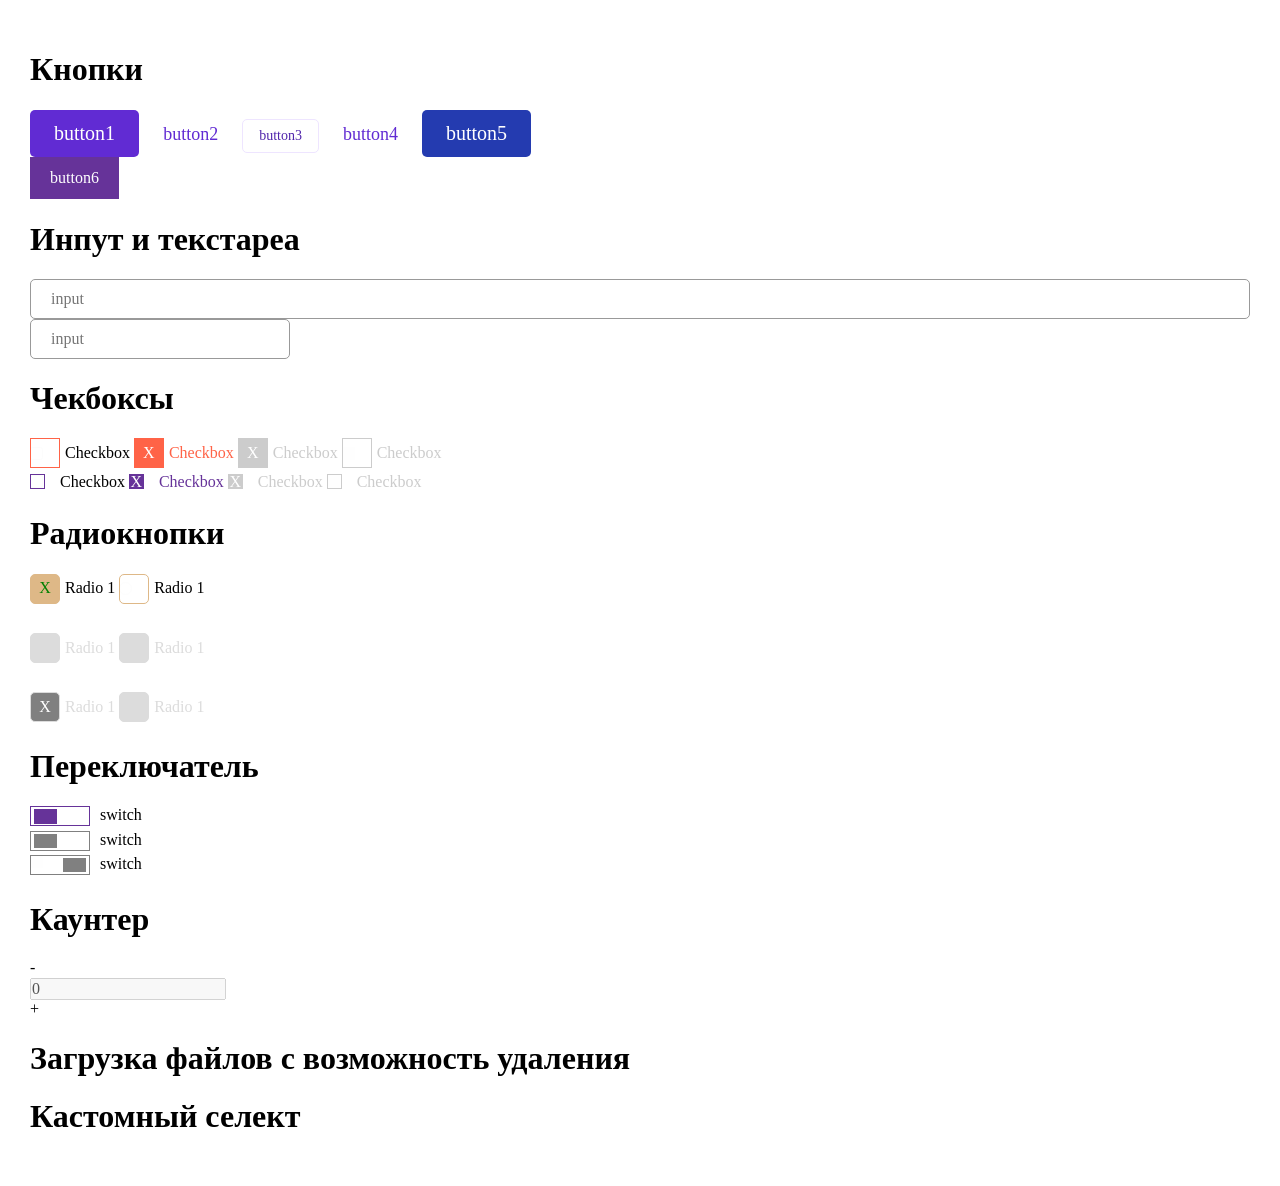
==== commit 2bc52a35: "сделан немного каунтер" ====
--- a/app/ui-tree.html
+++ b/app/ui-tree.html
@@ -42,11 +42,22 @@
         <a href="#" class="button button--struct1 button--colors5 button--size1 button--bradius1">
             button5
         </a>
-
-        <a href="#" class="button" struct1 colors5 size1 bradius5>
-            button6
-        </a>
-    </div>
+    </div>
+
+    <a href="#" class="button" data-am-button="struct1 colors5 size1 bradius5">
+        button6
+    </a>
+    <style>
+        [data-am-button~="struct1"]{
+            background: rebeccapurple;
+        }
+        [data-am-button~="size1"]{
+            padding: 12px 20px;
+        }
+        [data-am-button~="colors5"]{
+            color: #fff;
+        }
+    </style>
 
 
 
@@ -239,31 +250,59 @@
 
 
 
-
-
-
-
-
-
-
-
-
-
-
-
-
-
-
-
-
-
     <h1>Каунтер</h1>
+    <div class="counter" data-counter>
+		<div class="counter__minus">-</div>
+		<div class="counter__input">
+            <input type="text" disabled value="0" data-counter-max="20">
+        </div>
+		<div class="counter__plus">+</div>
+	</div>
+
+
+    <script>
+        const counters = document.querySelectorAll('[data-counter]');
+        if (counters) {
+            counters.forEach(counter => {
+                counter.addEventListener('click', e => {
+                    const target = e.target;
+
+                    if (target.closest('.counter__minus') || target.closest('.counter__plus')) {
+                        if (target.closest('.counter').querySelector('input').value == '' && (target.classList.contains('counter__button_minus') || target.classList.contains('counter__plus'))) {
+                            target.closest('.counter').querySelector('input').value = 0;
+                        }
+
+                        let value = parseInt(target.closest('.counter').querySelector('input').value);
+                        let valueMax = target.closest('.counter').querySelector('input').getAttribute('data-counter-max');
+
+
+                        if (target.classList.contains('counter__plus')) {
+                            if(valueMax != value){
+                                value++;
+                            }
+                        } else {
+                            --value;
+                        }
+
+                        if (value <= 0) {
+                            value = 0;
+                            target.closest('.counter').querySelector('.counter__minus').classList.add('disabled')
+                        } else {
+                            target.closest('.counter').querySelector('.counter__minus').classList.remove('disabled')
+                        }
+
+                        target.closest('.counter').querySelector('input').value = value;
+                    }
+                })
+            })	
+        }
+    </script>
+
+
+
+
+
     <h1>Загрузка файлов с возможность удаления</h1>
-    
-    
-    
-    
-    
     <h1>Кастомный селект</h1>
 
 
